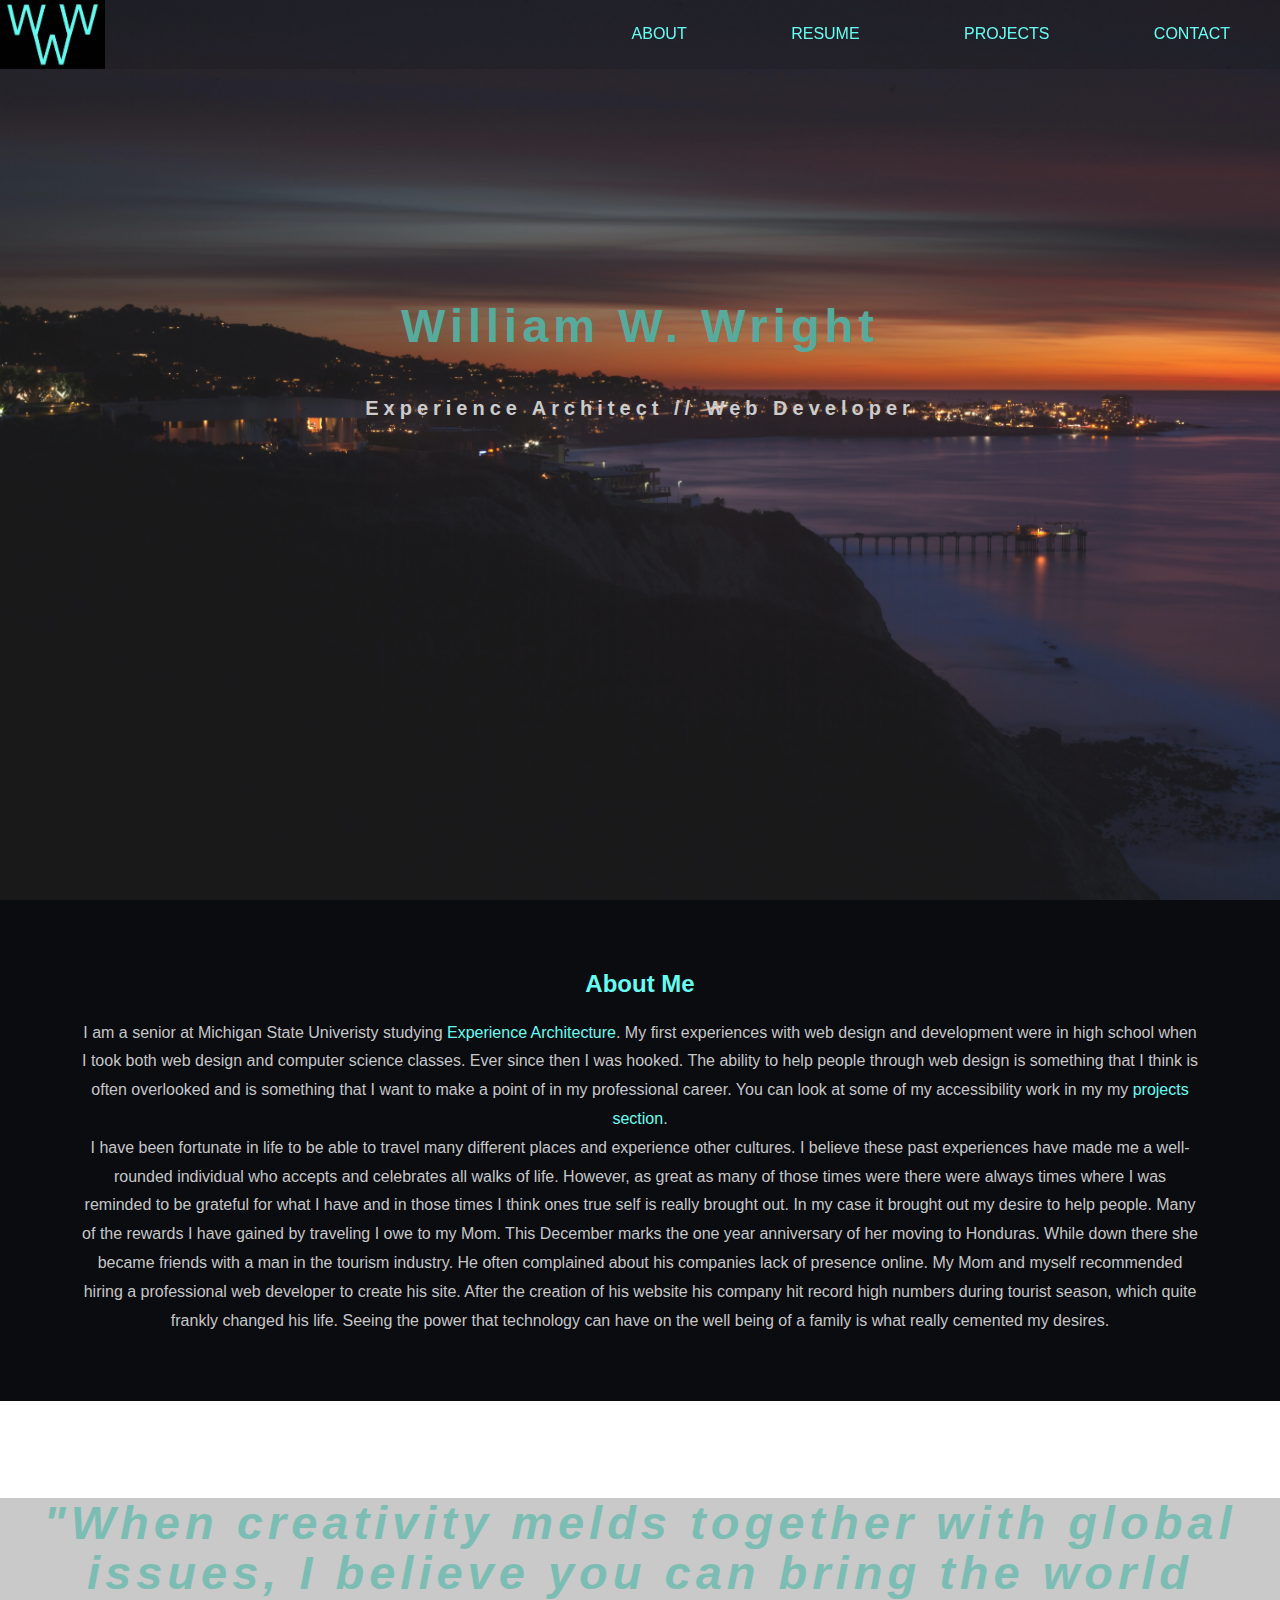
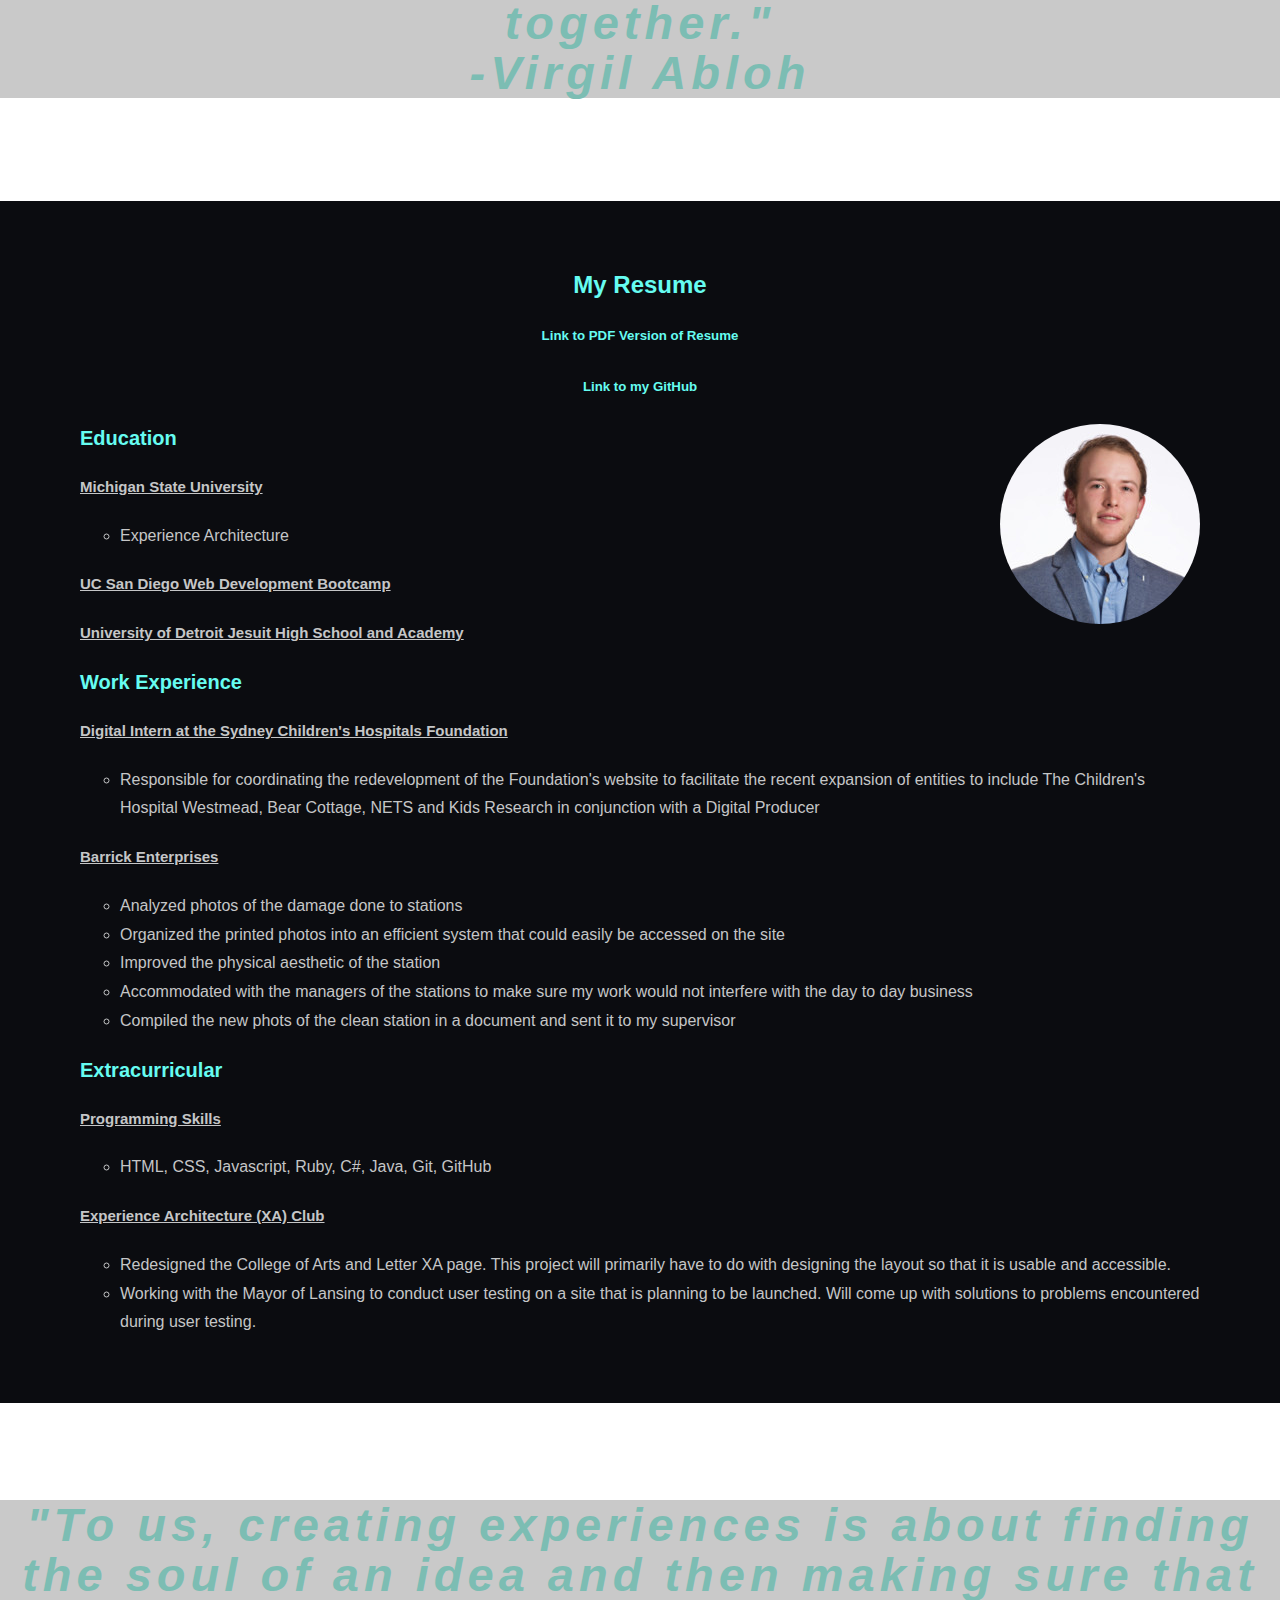
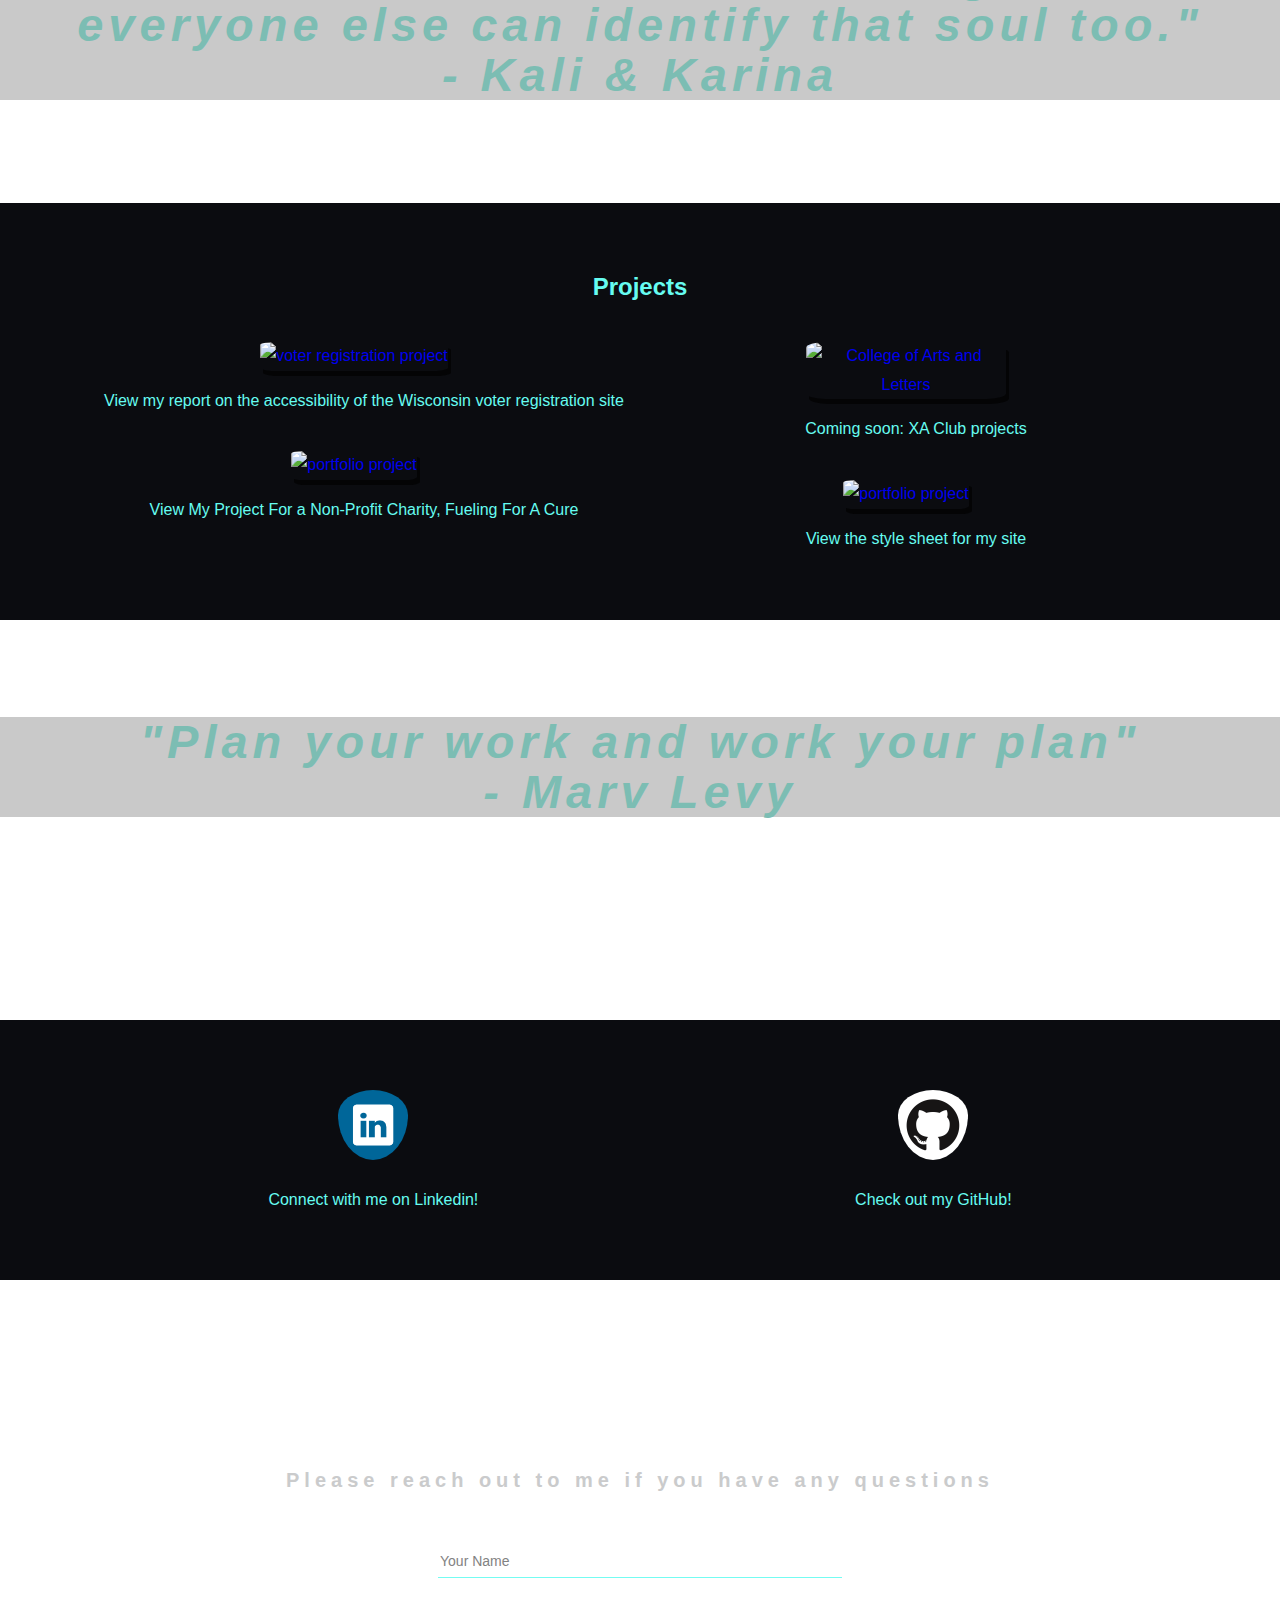
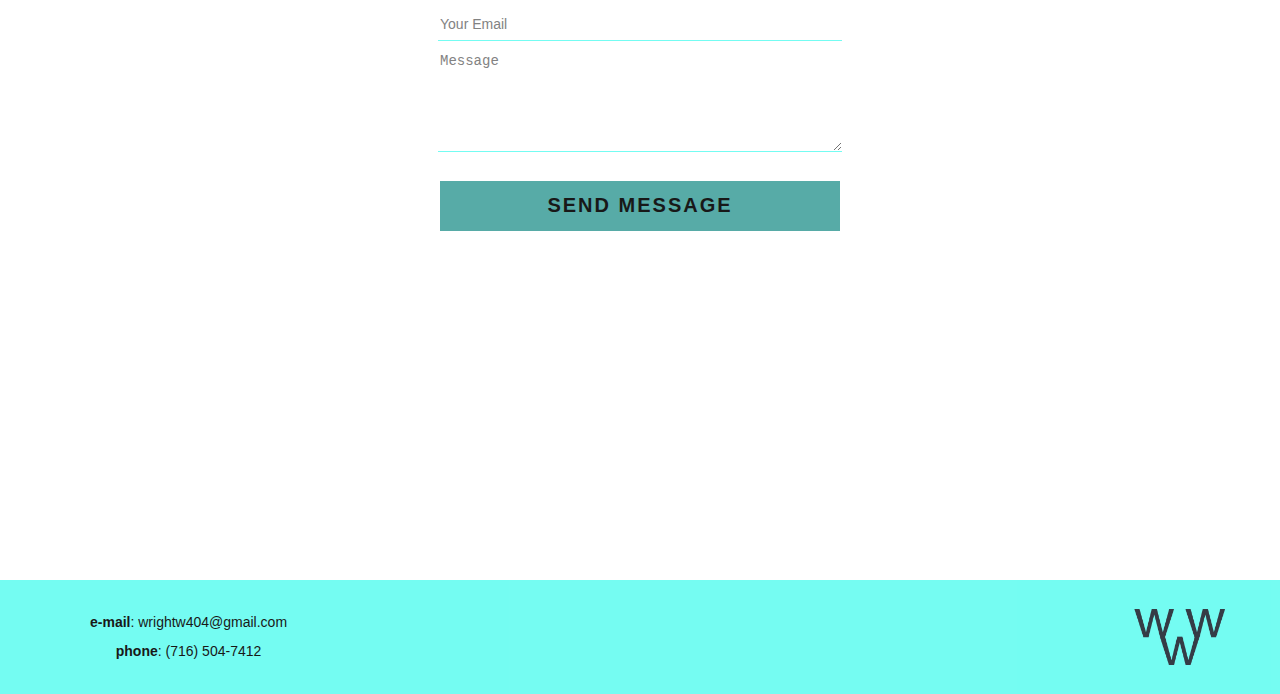
==== index.html @ ce734d5e "re-adjusted files and file names" ====
<!doctype html>
<html>
<head>
	
<meta charset="UTF-8">
	
<title>William Wallace Wright</title>
	
<link href="./assets/style.css" rel="stylesheet" type="text/css">
	
</head>
	
	
<body id="home">
	
<header>
	<a href="#home">
  <img src="./assets/photos/goodlogo2.jpg" alt="logo" class="logo">
	</a>
  <div class="nav">
			<nav>
				<ul class="menu">
					<li><a href="#aboutme">About</a></li>
					<li><a href="#go">Resume</a></li>
					<li><a href="#test">Projects</a></li>
					<li><a href="#contactme">Contact</a></li>
				</ul>
			</nav>
	</div>
</header>
	
	
	
<div class="img1">
	<div class="ptext"> 
		<span class="border">
		<h1>William W. Wright</h1>
		</span>
		<h4> Experience Architect // Web Developer </h4>
	</div>
</div>
	
	<div id="aboutme">
	<section class="section section-about">
	
		<h2>About Me</h2>
	<p> I am a senior at Michigan State Univeristy studying <a href="http://www.cal.msu.edu/academics/undergraduate/xa" target="_blank">Experience Architecture</a>. My first experiences with web design and development were in high school when I took both web design and computer science classes. Ever since then I was hooked. The ability to help people through web design is something that I think is often overlooked and is something that I want to make a point of in my professional career. You can look at some of my accessibility work in my my <a href="#test">projects section</a>. <br> I have been fortunate in life to be able to travel many different places and experience other cultures. I believe these past experiences have made me a well-rounded individual who accepts and celebrates all walks of life. However, as great as many of those times were there were always times where I was reminded to be grateful for what I have and in those times I think ones true self is really brought out. In my case it brought out my desire to help people. Many of the rewards I have gained by traveling I owe to my Mom. This December marks the one year anniversary of her moving to Honduras. While down there she became friends with a man in the tourism industry. He often complained about his companies lack of presence online. My Mom and myself recommended hiring a professional web developer to create his site. After the creation of his website his company hit record high numbers during tourist season, which quite frankly changed his life. Seeing the power that technology can have on the well being of a family is what really cemented my desires. </p>
		
	</section>
	</div>
	
	<div class="img2">
		<div class="ptext">
			<span class="border">
				
				<p><i>"When creativity melds together with global issues, I believe you can bring the world together."<br>-Virgil Abloh</i></p>
			</span>
		</div>
	</div>

	<div id="go">
  <section class="section section-resume">
  <h2>My Resume</h2>
		<h5><a href="./assets/forms/updatedResume3.1.pages" target="_blank">Link to PDF Version of Resume</a></h5>
		<h5><a href="https://github.com/wrightw404" target="_blank">Link to my GitHub</a></h5>
	<div class="resume">
		<div class="propic">
			<img src="./assets/photos/headshot.jpeg" alt="profile picture">
	  </div>
		<h3>Education</h3>
				<h4>Michigan State University</h4>	
					<ul>
						<li>Experience Architecture</li>
					</ul>
				<h4>UC San Diego Web Development Bootcamp</h4>
				<h4>University of Detroit Jesuit High School and Academy</h4>
			
	
		<h3>Work Experience</h3>
		<h4>Digital Intern at the Sydney Children's Hospitals Foundation</h4>
			<ul>
				<li>Responsible for coordinating the redevelopment of the Foundation's website to facilitate the recent expansion of entities to include The Children's Hospital Westmead, Bear Cottage, NETS and Kids Research in conjunction with a Digital Producer</li>
			</ul>
		<h4>Barrick Enterprises</h4>
			<ul>
				<li>Analyzed photos of the damage done to stations</li>
				<li>Organized the printed photos into an efficient system that could easily be accessed on the site</li>
				<li>Improved the physical aesthetic of the station</li>
				<li>Accommodated with the managers of the stations to make sure my work would not interfere with the day to day business</li>
				<li>Compiled the new phots of the clean station in a document and sent it to my supervisor</li>
			</ul>
		<h3>Extracurricular</h3>
		<h4>Programming Skills</h4>
			<ul>
				<li>HTML, CSS, Javascript, Ruby, C#, Java, Git, GitHub</li>
			</ul>
		<h4>Experience Architecture (XA) Club</h4>
			<ul>
				<li>Redesigned the College of Arts and Letter XA page. This project will primarily have to do with designing the layout so that it is usable and accessible.</li>
				<li>Working with the Mayor of Lansing to conduct user testing on a site that is planning to be launched. Will come up with solutions to problems encountered during user testing.</li>
			</ul
		</div>
	</section>
	
	</div>
	
	
	
	
	
	
<div class="img2">
		<div class="ptext">
			<span class="border">
				<p><i>"To us, creating experiences is about finding the soul of an idea and then making sure that everyone else can identify that soul too." <br>
				- Kali & Karina</i></p>
		  </span>
		</div>
</div>
	
	<div id="test">
	<section class="section section-projects">
	  <h2>Projects</h2>
		<div class="row">
			<div class="column">
				
				
				<a href="/Users/WillWWright/Documents/Professional/module03.pdf" target="_blank"> <img class="popup" src="/Users/WillWWright/Documents/Professional/photos/voting.jpeg" alt="voter registration project"> </a>
				<p class="summary">View my report on the accessibility of the Wisconsin voter registration site </p>
					
				
				
			  <a href="/Users/WillWWright/Documents/Professional/FuelForACurePage.html/FuelForACure.html" target="_blank"> <img class="popup" src="/Users/WillWWright/Documents/Professional/photos/fuellogo-final.png" alt="portfolio project"> </a>
				<p class="summary">View My Project For a Non-Profit Charity, Fueling For A Cure</p>
				
				
		  </div>
			
			<div class="column">
				
				
				<a href="#"><img class="popup" src="https://msu.edu/~wrigh661/portfolio/images/college.jpeg" alt="College of Arts and Letters"></a>
					<p class="summary">Coming soon: XA Club projects</p>
				
			  <a href="https://msu.edu/~wrigh661/modules/module07/module7style-sheet.pdf" target="_blank"><img class="popup" src="https://msu.edu/~wrigh661/portfolio/images/stylesheetphoto.jpeg" alt="portfolio project"></a>
				<p class="summary">View the style sheet for my site</p>
				
				
			</div>	
	  </div>
	</section>
	</div>
	
	
	
	
	
<div class="img2">
	<div class="ptext">
		<span class="border">
			<p><i>"Plan your work and work your plan" <br>- Marv Levy</i></p>
	  </span>
	</div>
</div>
	
	<div id="contactme">
	<section class="section section-contact">
	  
		
		<div class="in">
			<a href="https://www.linkedin.com/in/williamwallacewright/" target="_blank">
			<img class="linked" src="./assets/photos/linkedinlogo.png" alt="linkedin logo">
			</a>
			<p> Connect with me on Linkedin! </p>
		</div>

		<div class="git">
			<a href="https://github.com/wrightw404" target="_blank">
			<img class="linked" src="./assets/photos/GitHubLogo.png" alt="github logo">
			</a>
			<p> Check out my GitHub! </p>
		</div>
	  
	</section>
	</div>
	
	
	
	
	
<div class="img1">
	<div class="ptext">
		<span class="border">
			<div class="statement">
	<p>Please reach out to me if you have any questions</p>
			</div>
				
<div class="contact-form">
		<form id="contact-form" method="post" action="mailto:wrightw404@gmail.com" enctype="text/plain">
			
			<input name="name" type="text" class="form-control" placeholder="Your Name" required><br>	
			
<input name="email" type="email" class="form-control" placeholder="Your Email" required><br>
			
<textarea name="message" class="form-control" placeholder="Message" rows="6" required></textarea><br>
			
			<input type="submit" class="form-control submit" value="SEND MESSAGE">
		
	</div>
	
	</span>
</div>
	
		
</div>
	
	<footer id="foot">
	 	<div class="footer">
				
			<ul>
				<li><b>e-mail</b>: wrightw404@gmail.com</li>
				<li><b>phone</b>: (716) 504-7412</li>
		  	</ul>
			
			<img src="./assets/photos/largelogo.jpg" alt="logo" class="logo2">
			
		</div>
	</footer>
	
</body>
</html>
---- assets/style.css ----
@charset "UTF-8";
/* CSS Document */

header {
	background: rgba(2,2,2,0.1);
	position: fixed;
	width: 100%;
	z-index: 10;
	top: 0;
}

header::after {
	content: '';
	display: table;
	clear: both;
}

.logo {
	float: left; 
	height: 69px; 
	width: auto;
	position: fixed;
	
}

nav {
	float: right;
}

nav ul {
	list-style: none;
	margin: 20px 0;
	background: rgba(2,2,2,0);
}

nav li {
	display: inline-block;
	margin: 0 50px;
	background: rgba(2,2,2,0);
}

nav a {
	color: #66fcf1;
	text-decoration: none;
	text-transform: uppercase;
	font-family: "Gill Sans", "Gill Sans MT", "Myriad Pro", "DejaVu Sans Condensed", Helvetica, Arial, "sans-serif";
	background: rgba(2,2,2,0);
}

nav a:hover {
    background-color: #66fcf1;
    color: black;
}

nav a:active {
	color: #66FCF1;
	background-color: black;
}

body, html {
	height: 100%; 
	margin: 0; 
	font-size: 16px;
	font-family: "lato", Gotham, "Helvetica Neue", Helvetica, Arial, "sans-serif";
	font-weight: 400;
	line-height: 1.8em;
	color: #666;
}

.img1, .img2 {
	position: relative;
	background-position: relative;
	background-size: cover;
	background-repeat: no-repeat;
	background-attachment: fixed; 
	
}

.img1 {
	background-image: url("./photos/sunsetBackgroundPhoto.jpg");
	min-height: 100%;
	opacity: 0.9;
}

.img2 {
	background-image:url("./photos/cityimage2blurry.jpeg");
	min-height: 400px;
	opacity: 0.7;
}

.section {
	text-align: center;
	padding: 50px 80px;
	background-color: #0B0C10;
}

.ptext {
	position: absolute;
	top: 30%;
	width: 100%;
	text-align: center;
	color: #66FCF1;
	font-size: 47px;
	letter-spacing: 5px;
	font-weight: bold;
	line-height: 50px;
}

.img2 .ptext {
	top: 50px;
}

.ptext h1 {
	font-size: 47px;
}

.ptext h4 {
	font-size: 20px;
	color: #C5C6C7;
}


.ptext .border {
	color: #45A293;
}

.ptext p {
	background: rgba(2,2,2,0.3);
}


.section-about h2 {
	color: #66FCF1;
	text-align: center;
	font-weight: bold;
}

.section-about p {
	text-align: center;
	color: #C5C6C7;
}

.section-about a {
	color: #66FCF1;
	text-decoration: none;
}

.section-about a:hover {
	background-color: white;
	color: black;
	text-decoration: underline;
}

/* resume link is broken */ 

.section-resume h2 {
	color: #66FCF1;
	font-weight: bold;
}

.section-resume h5 a {
	color: #66FCF1;
	text-decoration: none;
}

.section-resume a:hover {
	background-color: #66FCF1;
	color: black;
	text-decoration: underline;
}

.resume h3 {
	text-align: left;
	color: #66FCF1;
	font-size: 20px;
}

.resume ul {
	color: #C5C6C7;
	list-style: circle;
}

.resume li {
	text-align: left;
	color: #C5C6C7;
}

.resume h4 {
	font-size: 15px; 
	color: #C5C6C7;
	text-align: left;
	text-decoration: underline;
}


.section-projects .row {
	display: flex;
	flex-wrap: wrap;
	padding: 0 8px;
}

.section-projects .column {
	flex: 25%;
	
	padding: 0 5px;
}

.section-projects .row::after{
	content: "";
	clear: both;
	display: table;
}

.section-projects .column img {
	margin-top: 20px;
	margin-right: 20px;
	display: inline-block;
	vertical-align: middle;
	max-height: 200px;
	max-width: 200px;
	border-radius: 10%;
	box-shadow: 3px 5px rgba(2,2,2,0.8);
}

.section-projects .popup:hover {
	transform: scale(1.1);
}

/*start of zoom*/

.section-projects h2 {
	color: #66FCF1;
	font-weight: bold;
}
.section-projects p {
	color: #66FCF1;
}


.section-contact h2 {
	color: #66FCF1;
}

.section-contact  {
	display: flex;
	justify-content: space-around;
	align-items: flex-start;
}

.section-contact p {
	color: #66FCF1;
}

.section-contact .in img {
	max-height: 70px;
	right: 75%; 
	border-radius: 50%;
	padding-top: 20px;
}

.section-contact .git img {
	max-height: 70px;
	right: 75%; 
	border-radius: 50%;
	padding-top: 20px;
}


.section-resume .propic img {
	max-height: 400px;
	border-radius: 50%;
	float: right;
}

.statement {
	text-align: center;
	color: #C5C6C7;
	font-size: 20px;
	margin-top: -115px;
}

.statement p {
	background: none;
}

.contact-title h4 {
	color: #66FCF1;
	text-align: center;
	margin-top: -150px;
	position: absolute;
	padding-left: 125px;
}

form {
	transition: all 4s ease-in-out;
}

.form-control {
	width: 400px;
	background: transparent;
	border: none;
	outline: none;
	border-bottom: 1px solid #66FCF1;
	color: #C5C6C7;
	font-size: 14px;
	margin-bottom: 10px;
}

input {
	height: 30px;
}

form .submit {
	background: #45A29E;
	border-color: transparent;
	color: black;
	font-size: 20px;
	font-weight: bold;
	letter-spacing: 2px;
	height: 50px;
}

form .submit:hover {
	background-color: rgba(2,2,2,0.7);
	color: #66fcf1;
	cursor: pointer;
}

.footer {
	background-color: #66FCF1;
	color: black;
	text-align: center;
	padding: 10px 0px;
	width: 100%;
	opacity: 0.9;
	font-size: 18px;
	float: right;
}

.footer h5 {
	font-size: 18px;
	text-align: center;
	
}

.footer ul {
	list-style: none;
	float: left;
}

.footer::after {
	content: '';
	display: table;
	clear: both;
}

.footer ul li {
	display: block;
	margin: 0px 50px;
	font-size: 14px;
}

.footer a {
	text-decoration: none;
	color: black;
}

.footer a:hover {
	background-color: black;
	color: #66FCF1;
	text-decoration: underline;
}

.footer img {
	height: 70px;
	float: right; 
	width: auto;
	padding-right: 50px;
	padding-top: 10px;
	padding-bottom: 0px;
}

.linked:hover {
	transform: scale(1.1);
}
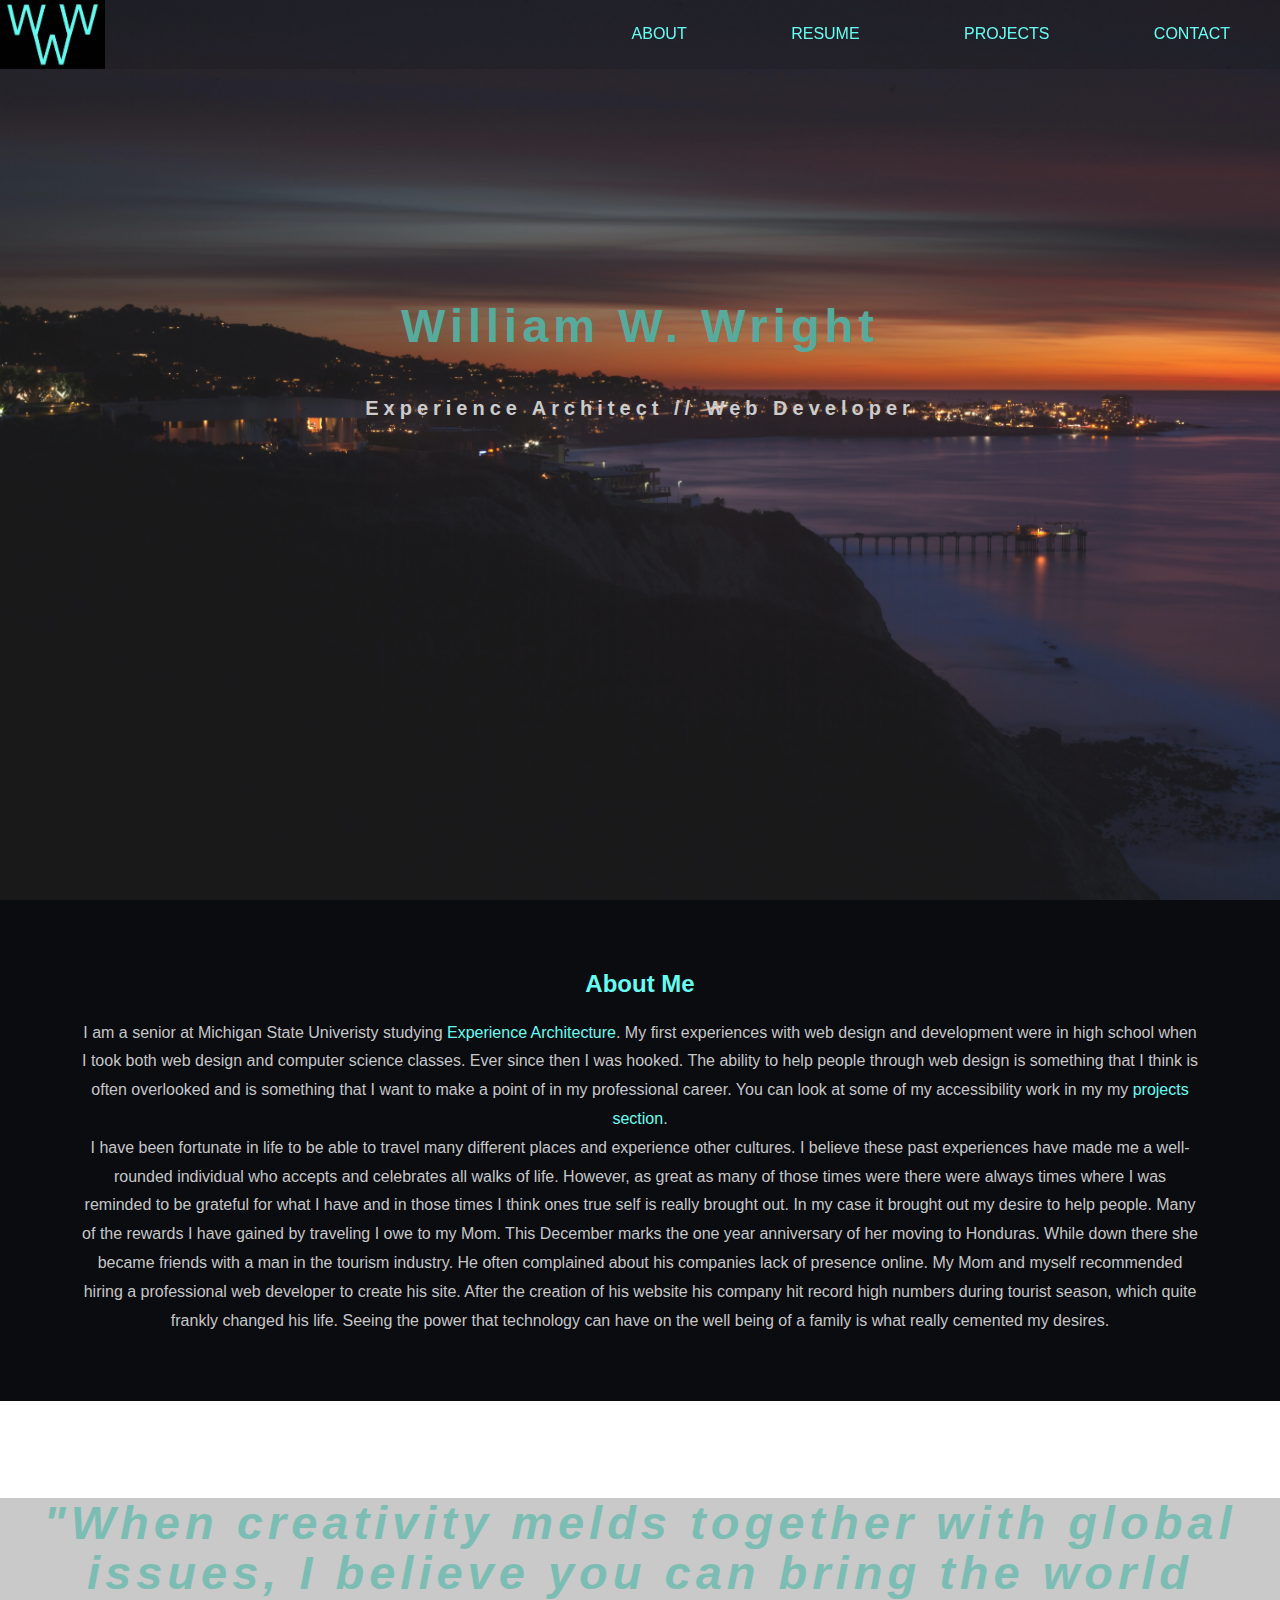
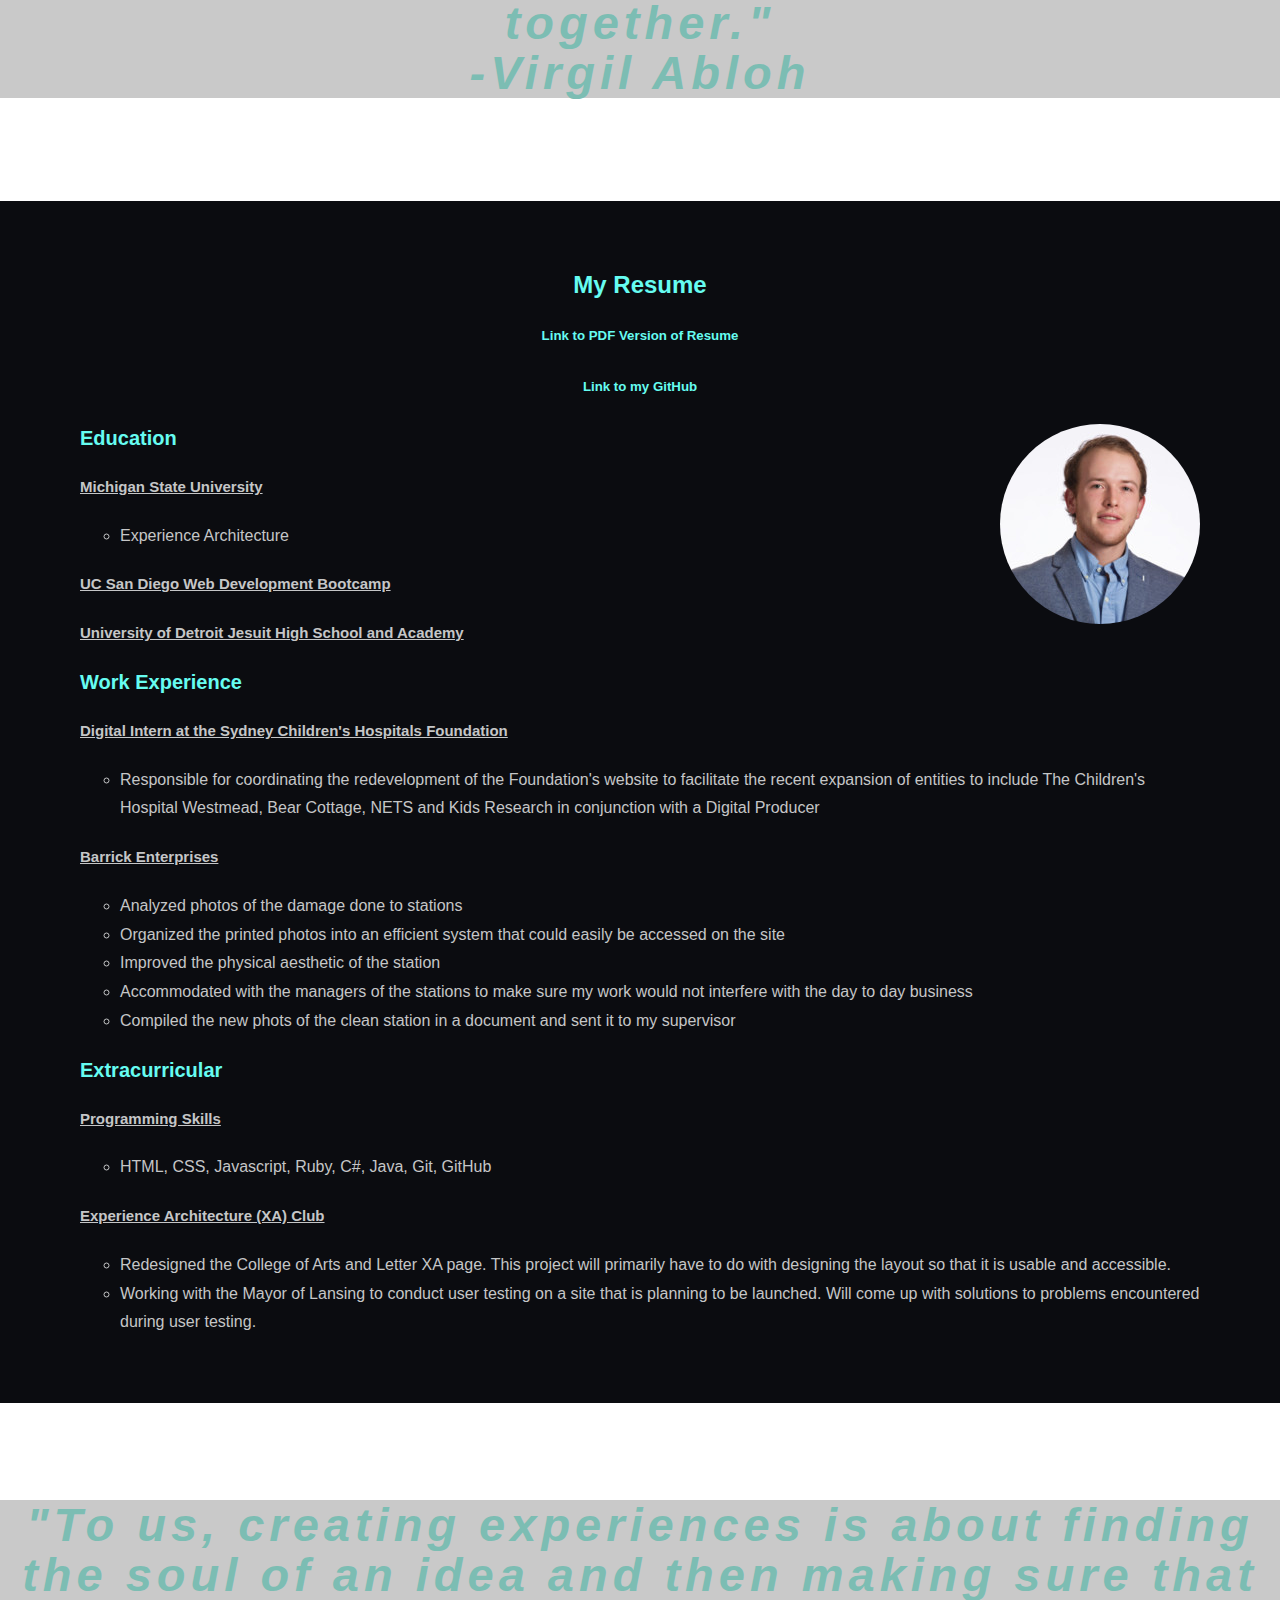
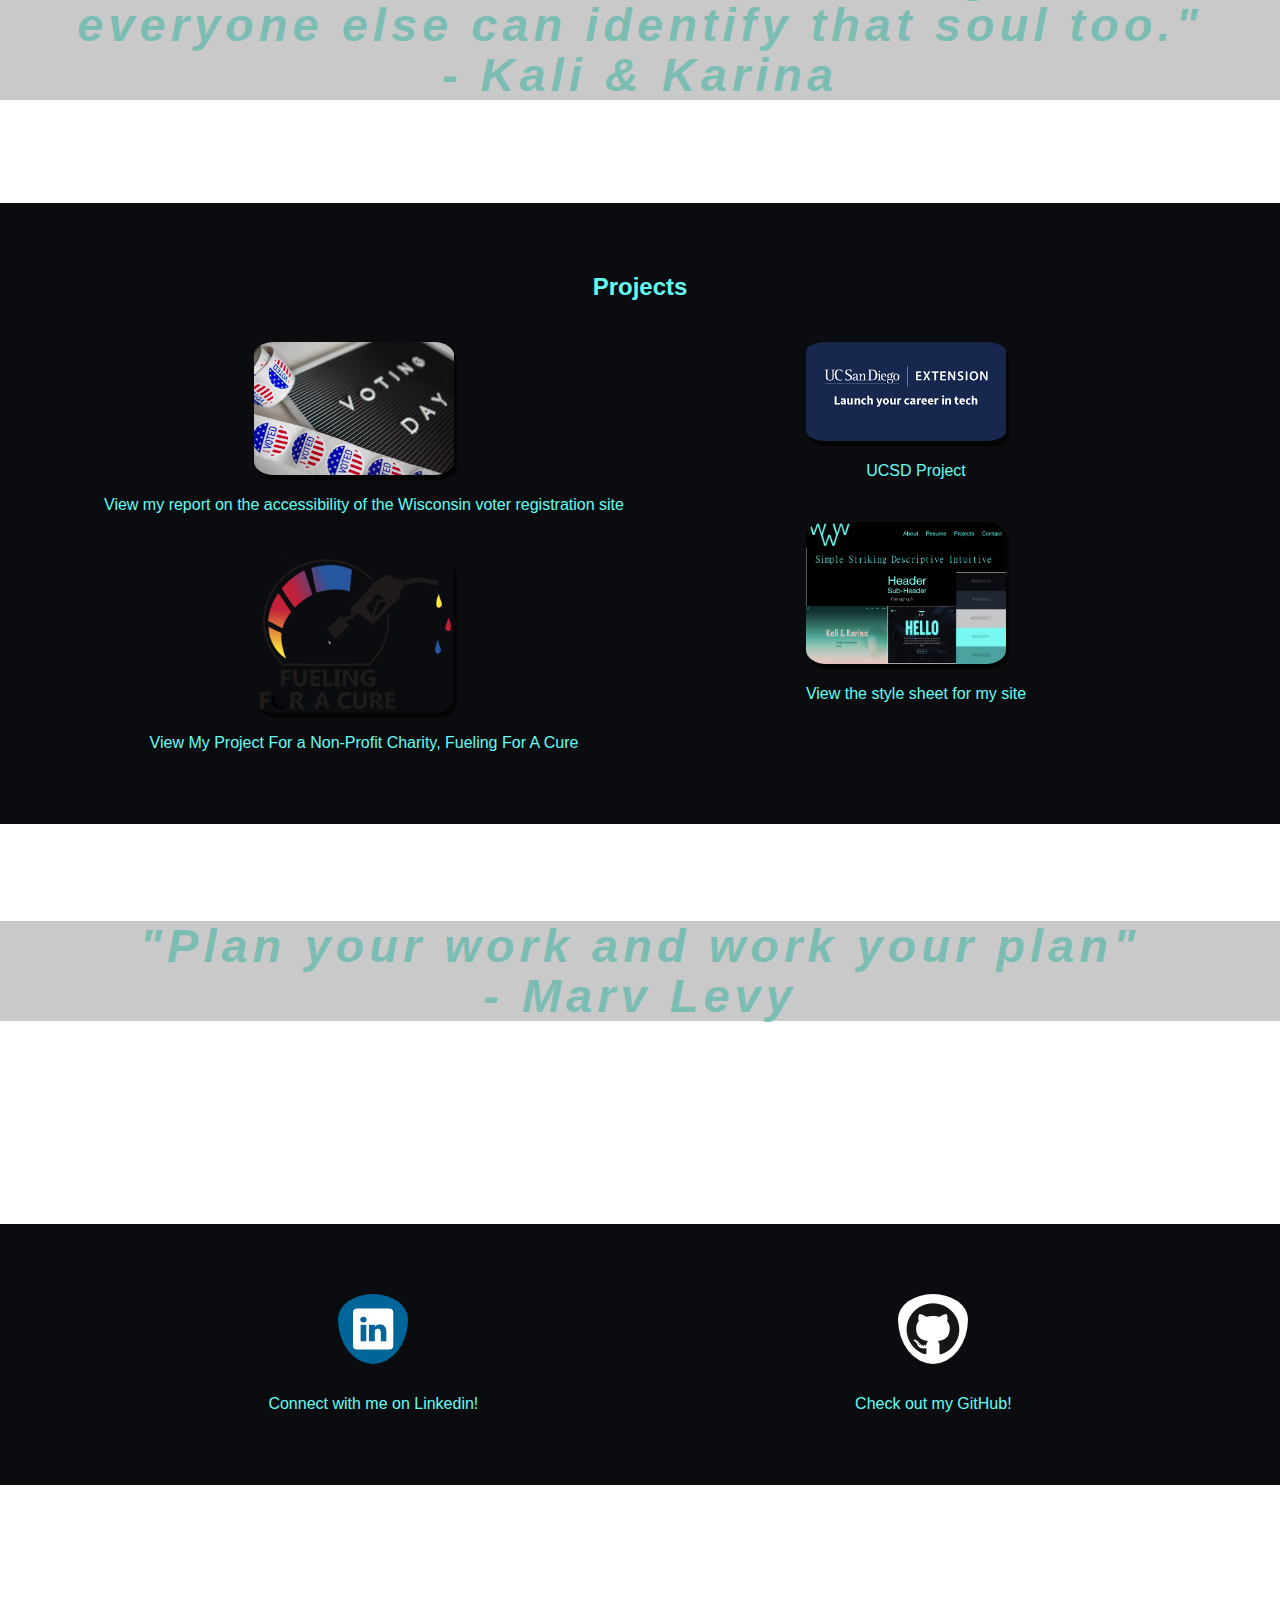
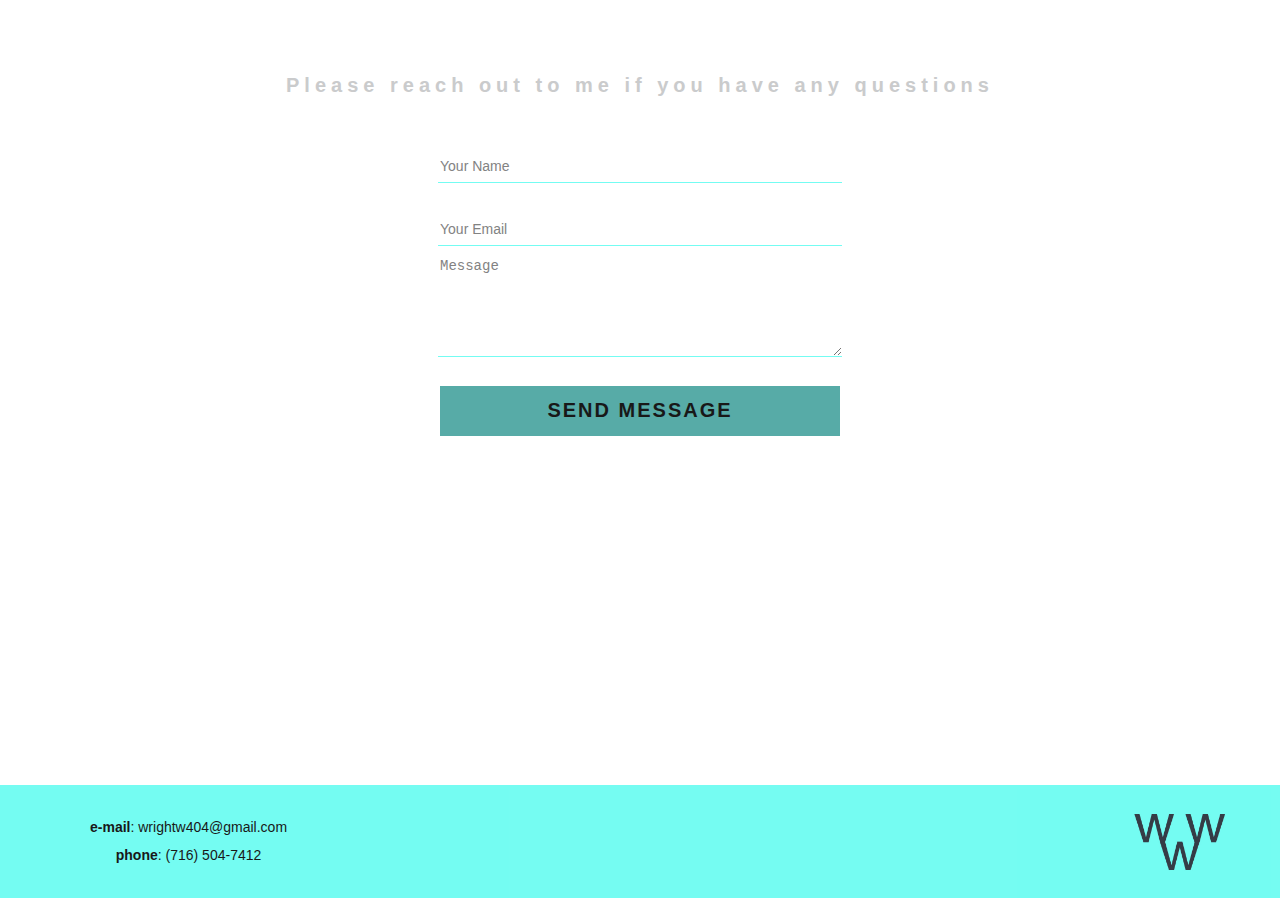
==== commit c1bc23f1: "updating photos" ====
--- a/index.html
+++ b/index.html
@@ -125,12 +125,12 @@
 			<div class="column">
 				
 				
-				<a href="/Users/WillWWright/Documents/Professional/module03.pdf" target="_blank"> <img class="popup" src="/Users/WillWWright/Documents/Professional/photos/voting.jpeg" alt="voter registration project"> </a>
+				<a href="/Users/WillWWright/Documents/Professional/module03.pdf" target="_blank"> <img class="popup" src="/assets/photos/voting.jpeg" alt="voter registration project"> </a>
 				<p class="summary">View my report on the accessibility of the Wisconsin voter registration site </p>
 					
 				
 				
-			  <a href="/Users/WillWWright/Documents/Professional/FuelForACurePage.html/FuelForACure.html" target="_blank"> <img class="popup" src="/Users/WillWWright/Documents/Professional/photos/fuellogo-final.png" alt="portfolio project"> </a>
+			  <a href="/Users/WillWWright/Documents/Professional/FuelForACurePage.html/FuelForACure.html" target="_blank"> <img class="popup" src="/assets/photos/fuellogo-final.png" alt="portfolio project"> </a>
 				<p class="summary">View My Project For a Non-Profit Charity, Fueling For A Cure</p>
 				
 				
@@ -139,10 +139,10 @@
 			<div class="column">
 				
 				
-				<a href="#"><img class="popup" src="https://msu.edu/~wrigh661/portfolio/images/college.jpeg" alt="College of Arts and Letters"></a>
-					<p class="summary">Coming soon: XA Club projects</p>
-				
-			  <a href="https://msu.edu/~wrigh661/modules/module07/module7style-sheet.pdf" target="_blank"><img class="popup" src="https://msu.edu/~wrigh661/portfolio/images/stylesheetphoto.jpeg" alt="portfolio project"></a>
+				<a href="https://beenthereatethat.herokuapp.com/"><img class="popup" src="/assets/photos/ucsdBootCamp.png" alt="Been There Ate That"></a>
+					<p class="summary">UCSD Project</p>
+				
+			  <a href="https://msu.edu/~wrigh661/modules/module07/module7style-sheet.pdf" target="_blank"><img class="popup" src="/assets/photos/style-sheet.jpg" alt="portfolio project"></a>
 				<p class="summary">View the style sheet for my site</p>
 				
 				
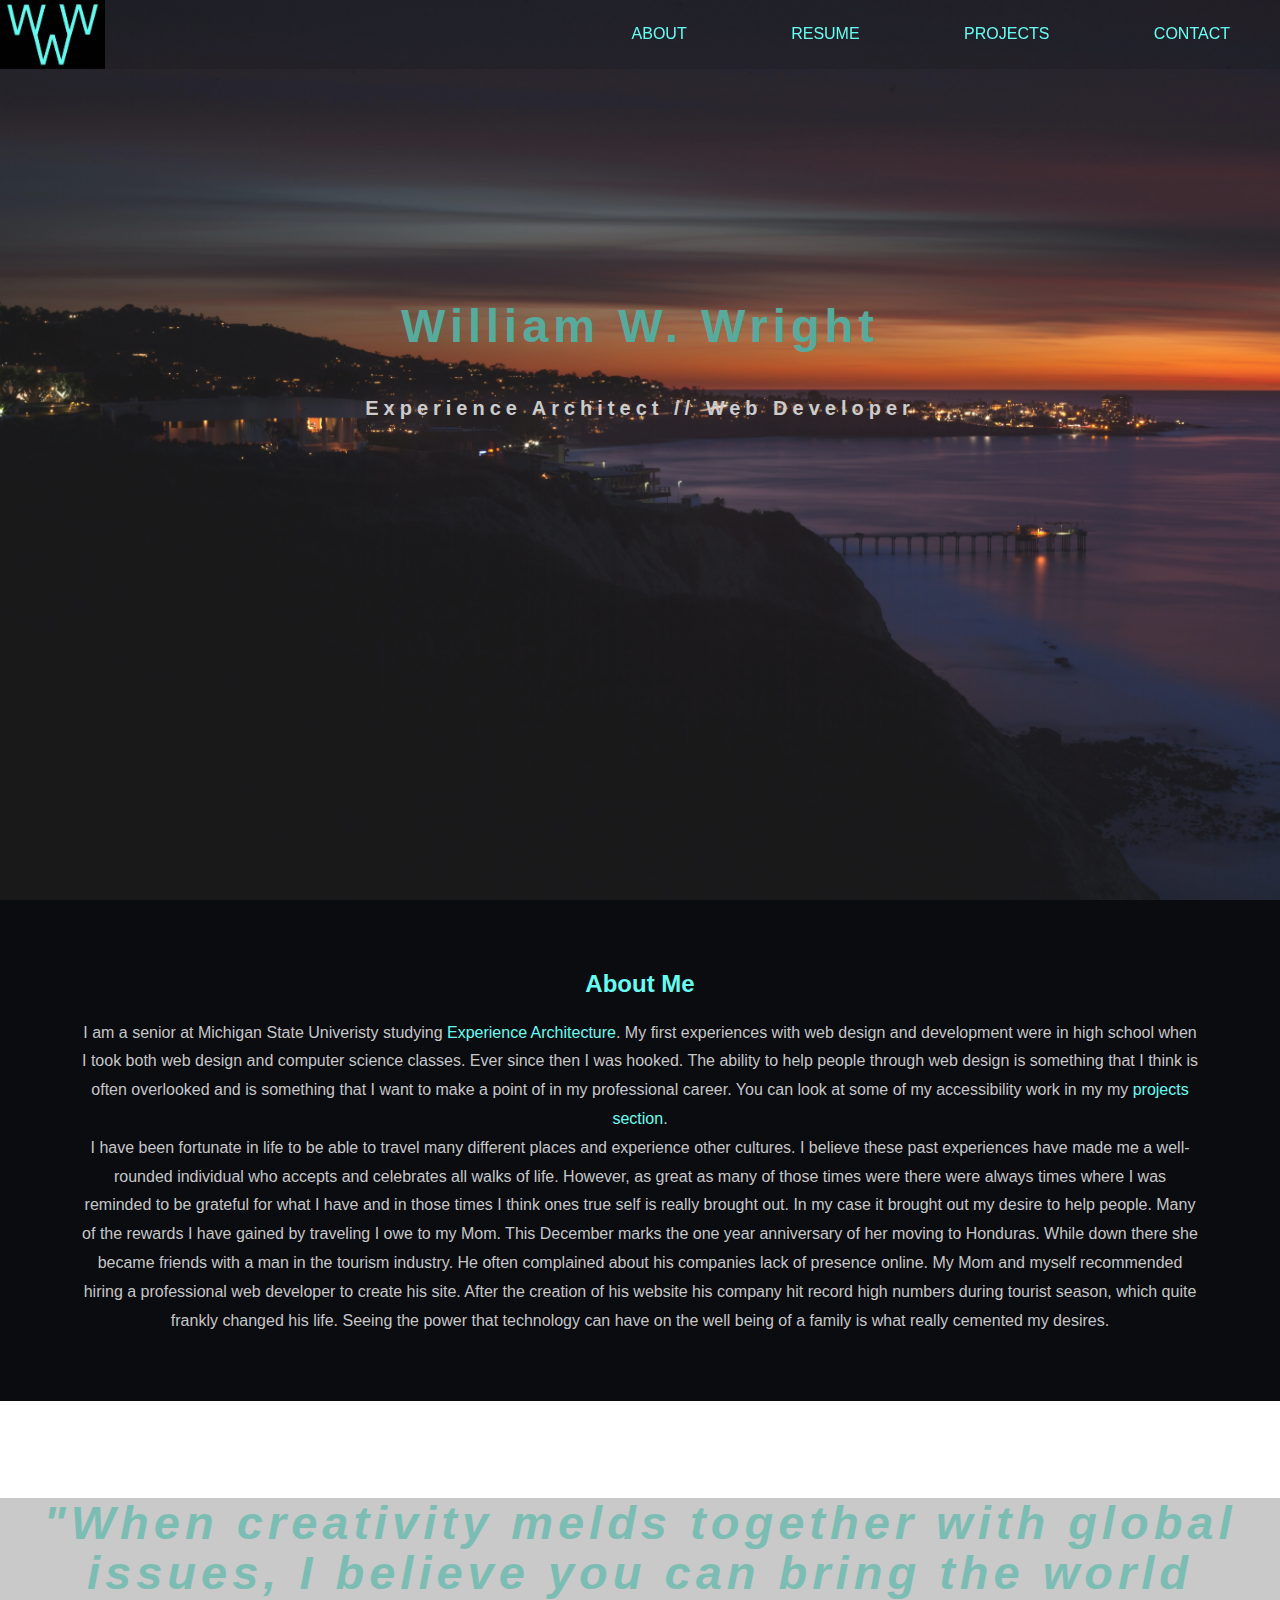
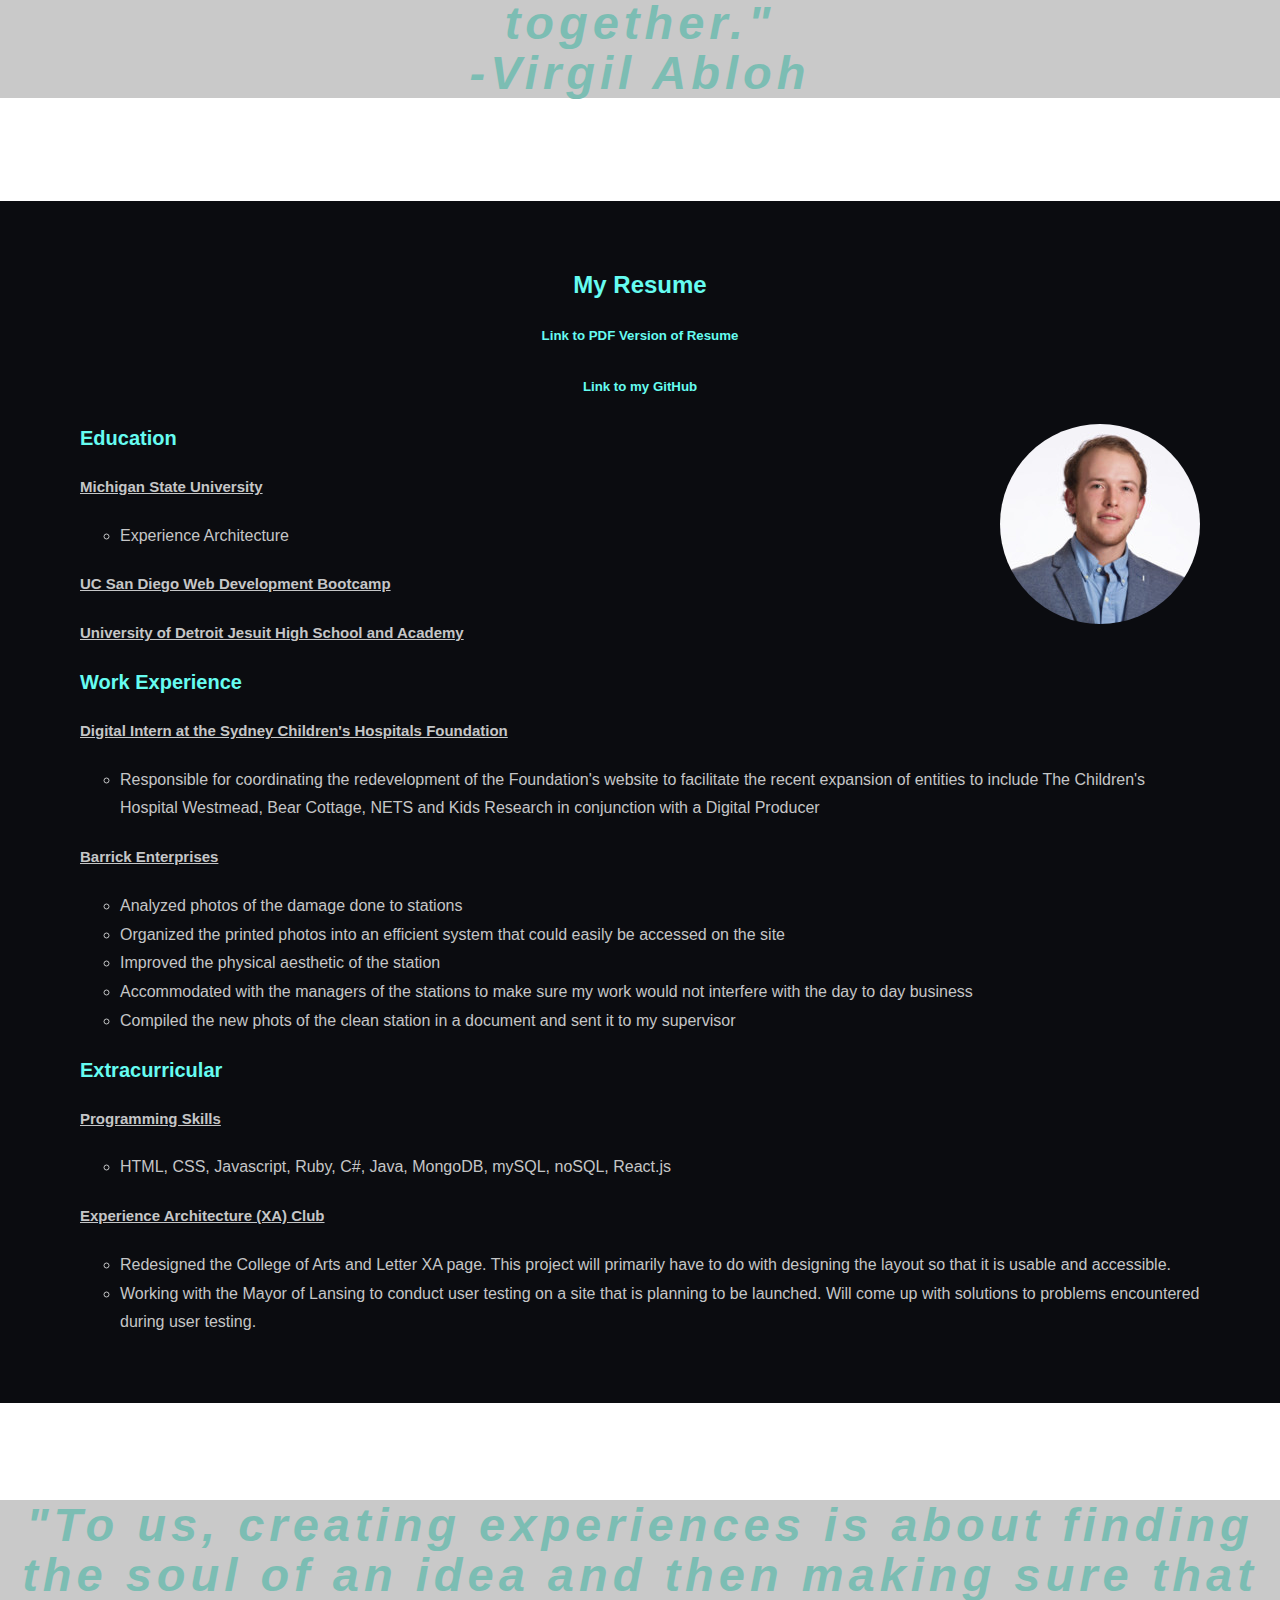
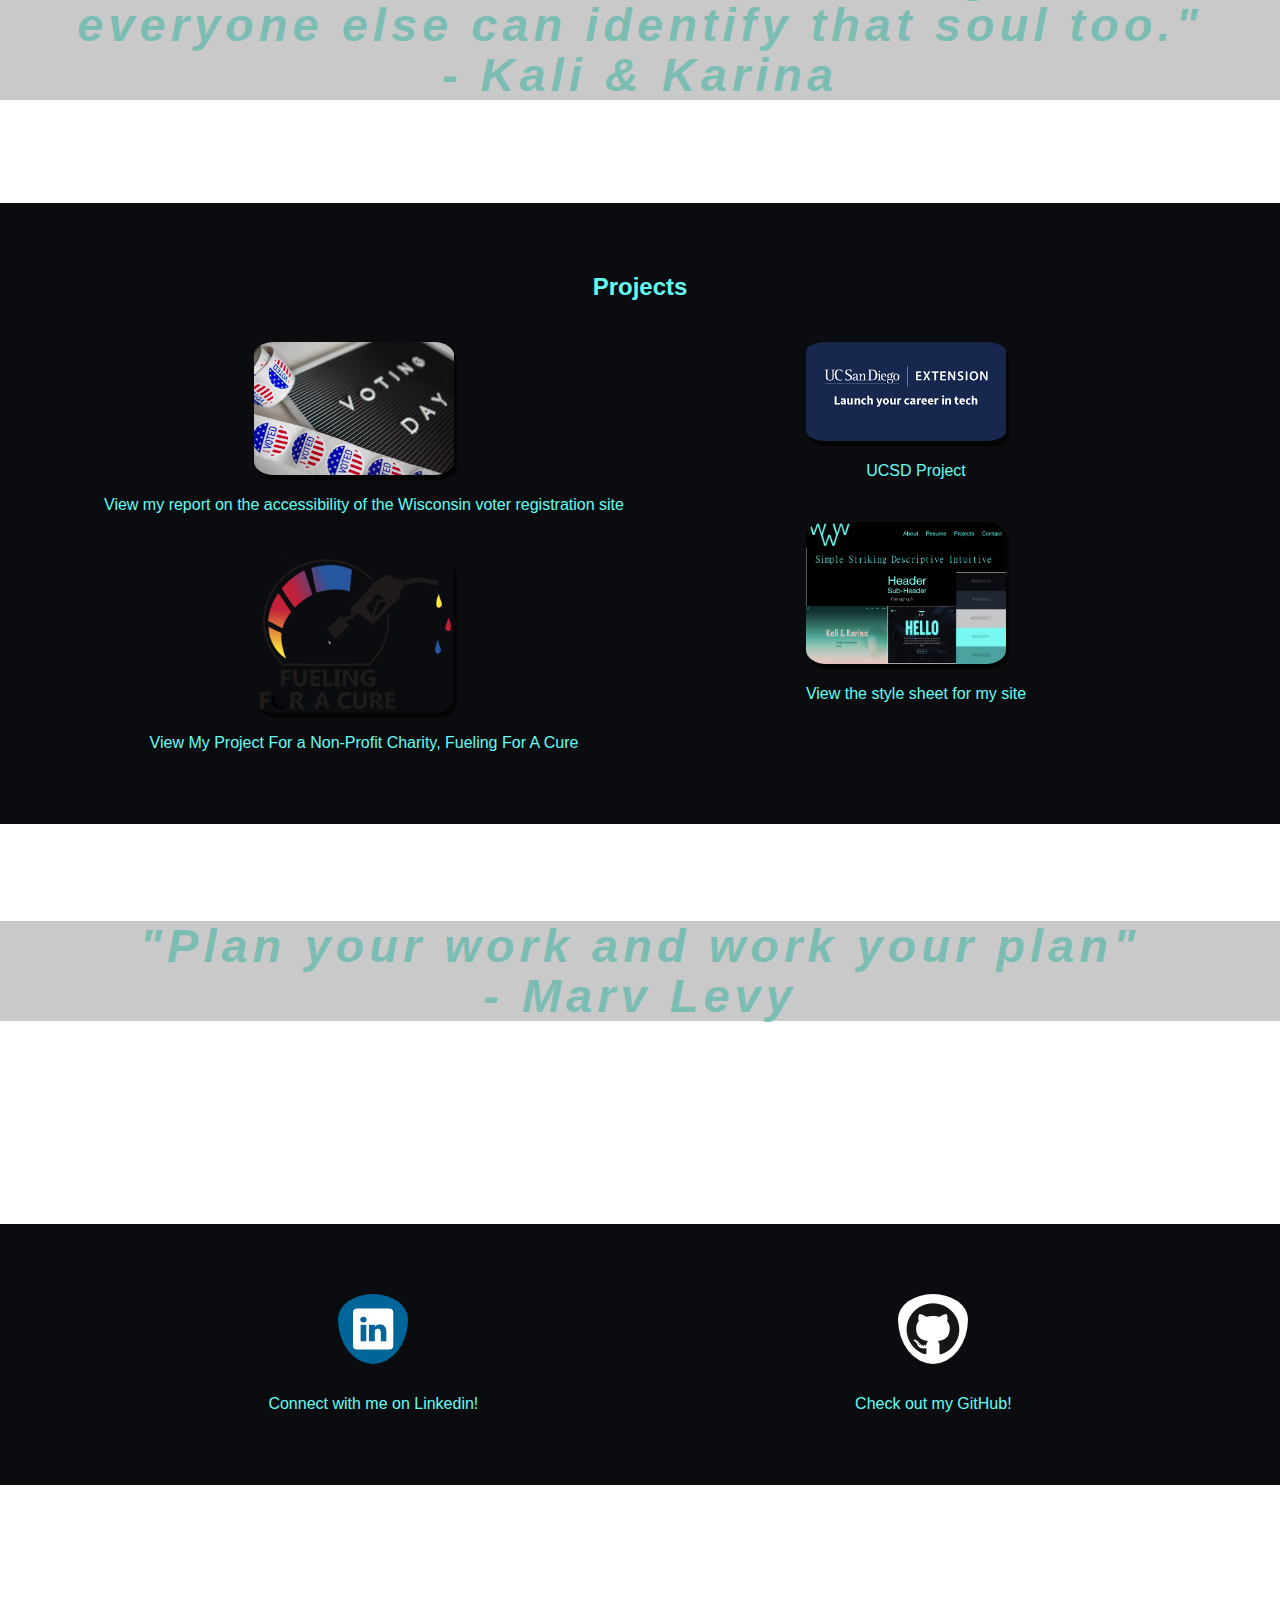
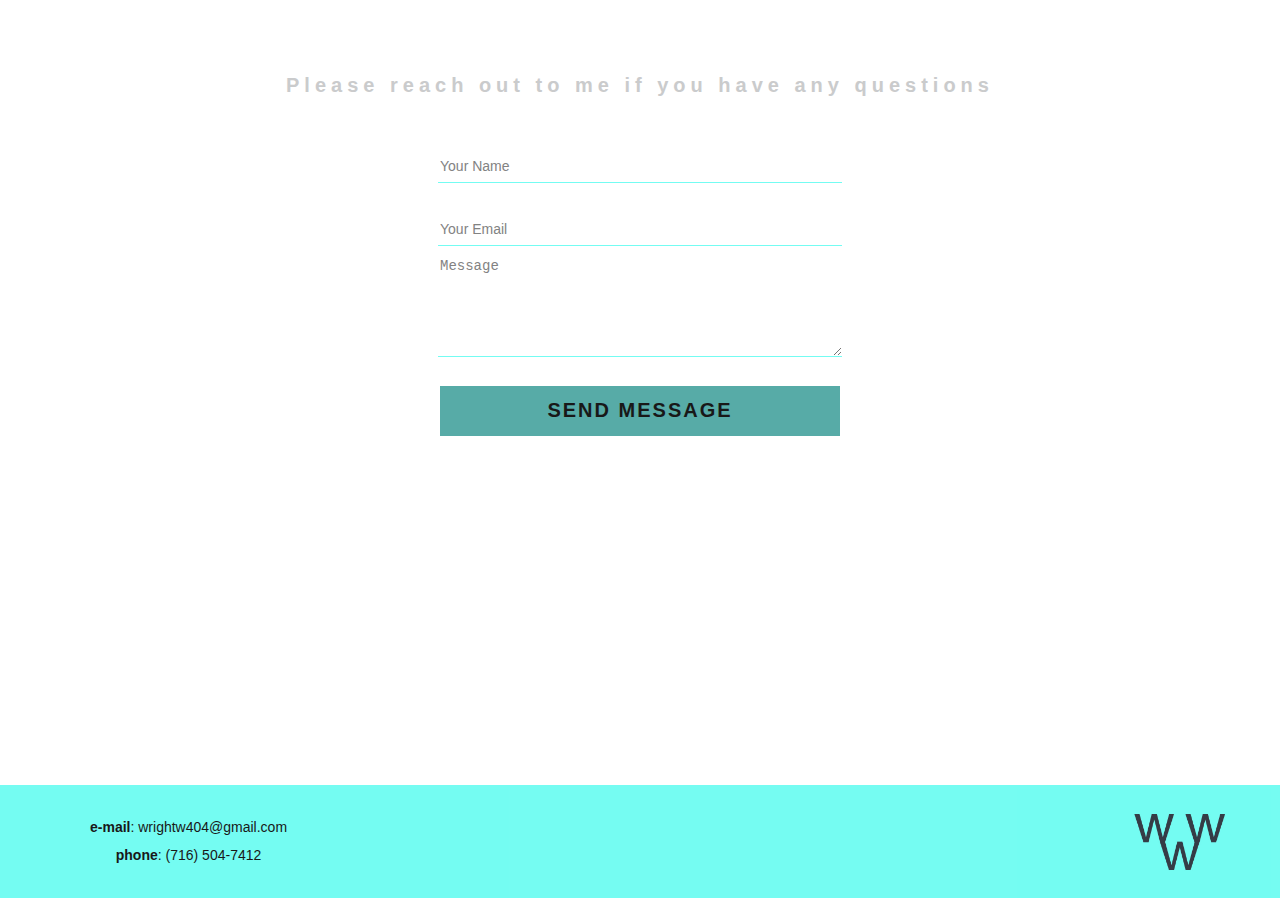
==== commit e48b3c5a: "updated skills" ====
--- a/index.html
+++ b/index.html
@@ -92,7 +92,7 @@
 		<h3>Extracurricular</h3>
 		<h4>Programming Skills</h4>
 			<ul>
-				<li>HTML, CSS, Javascript, Ruby, C#, Java, Git, GitHub</li>
+				<li>HTML, CSS, Javascript, Ruby, C#, Java, MongoDB, mySQL, noSQL, React.js</li>
 			</ul>
 		<h4>Experience Architecture (XA) Club</h4>
 			<ul>
@@ -125,12 +125,12 @@
 			<div class="column">
 				
 				
-				<a href="/Users/WillWWright/Documents/Professional/module03.pdf" target="_blank"> <img class="popup" src="/assets/photos/voting.jpeg" alt="voter registration project"> </a>
+				<a href="/Users/WillWWright/Documents/Professional/module03.pdf" target="_blank"> <img class="popup" src="./assets/photos/voting-copy.jpeg" alt="voter registration project"> </a>
 				<p class="summary">View my report on the accessibility of the Wisconsin voter registration site </p>
 					
 				
 				
-			  <a href="/Users/WillWWright/Documents/Professional/FuelForACurePage.html/FuelForACure.html" target="_blank"> <img class="popup" src="/assets/photos/fuellogo-final.png" alt="portfolio project"> </a>
+			  <a href="/Users/WillWWright/Documents/Professional/FuelForACurePage.html/FuelForACure.html" target="_blank"> <img class="popup" src="./assets/photos/fuellogo-final-copy.png" alt="portfolio project"> </a>
 				<p class="summary">View My Project For a Non-Profit Charity, Fueling For A Cure</p>
 				
 				
@@ -139,10 +139,10 @@
 			<div class="column">
 				
 				
-				<a href="https://beenthereatethat.herokuapp.com/"><img class="popup" src="/assets/photos/ucsdBootCamp.png" alt="Been There Ate That"></a>
+				<a href="https://beenthereatethat.herokuapp.com/"><img class="popup" src="./assets/photos/ucsdBootCamp-copy.png" alt="Been There Ate That"></a>
 					<p class="summary">UCSD Project</p>
 				
-			  <a href="https://msu.edu/~wrigh661/modules/module07/module7style-sheet.pdf" target="_blank"><img class="popup" src="/assets/photos/style-sheet.jpg" alt="portfolio project"></a>
+			  <a href="https://msu.edu/~wrigh661/modules/module07/module7style-sheet.pdf" target="_blank"><img class="popup" src="./assets/photos/style-sheet-copy.jpg" alt="portfolio project"></a>
 				<p class="summary">View the style sheet for my site</p>
 				
 				
